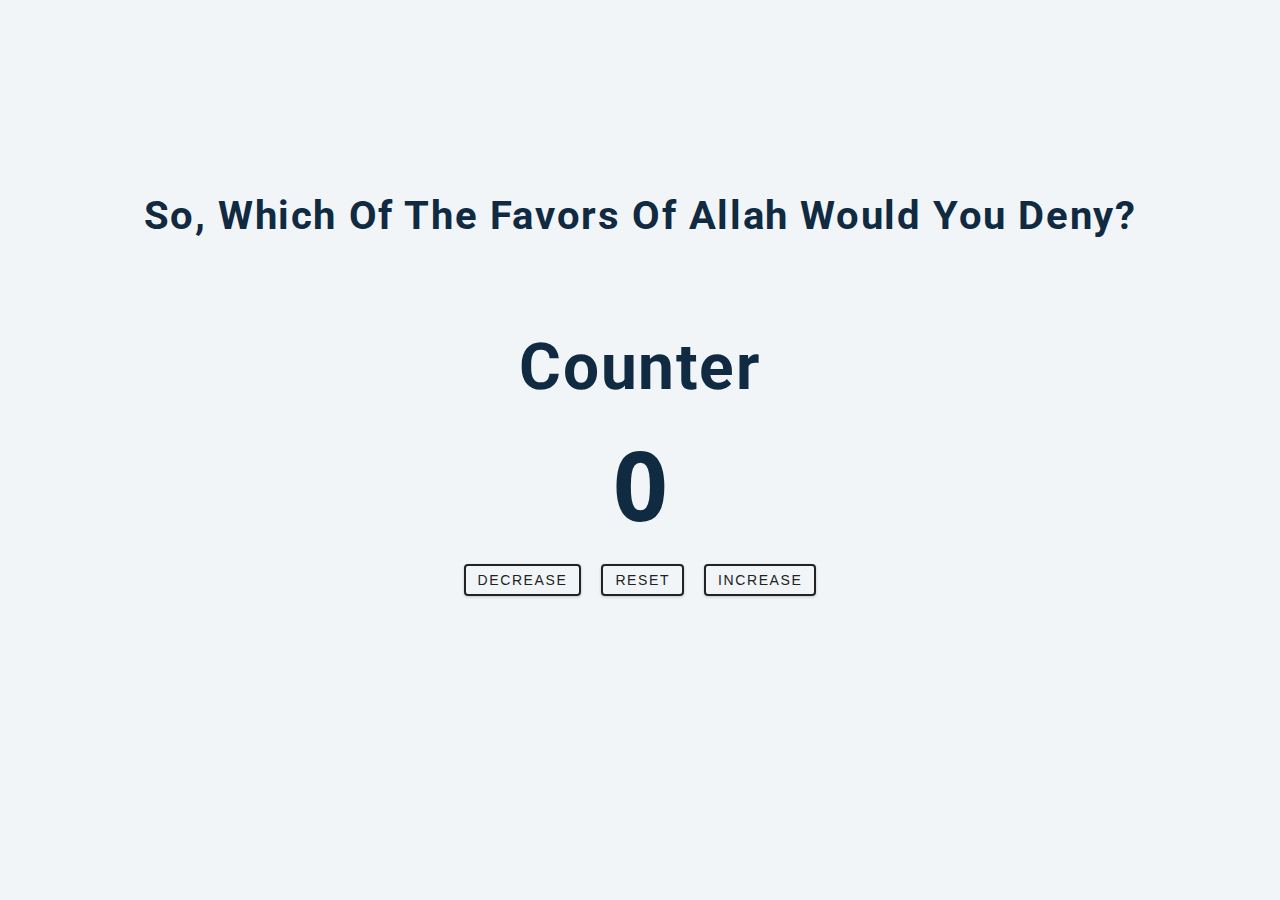
==== 2-counter/index.html @ 1a4a2b7a "Counter" ====
<!DOCTYPE html>
<html lang="en">
  <head>
    <meta charset="UTF-8" />
    <meta name="viewport" content="width=device-width, initial-scale=1.0" />
    <title>Counter</title>

    <!-- styles -->
    <link rel="stylesheet" href="styles.css" />
  </head>
  <body>
    <main>
       <div style="margin-bottom: 100px;" class="container">
         <h2 style="margin-bottom: 100px;">So, which of the favors of Allah would you deny?</h2>
         <h1>
           counter
         </h1>
         <span id="value">0</span>
         <div class="button-container">
           <button class="btn decrease">decrease</button>
           <button class="btn reset">reset</button>
           <button class="btn increase">increase</button>
         </div>
       </div>
    </main>
    <!-- javascript -->
    <script src="app.js"></script>
  </body>
</html>
---- 2-counter/styles.css ----
/*
=============== 
Fonts
===============
*/
@import url("https://fonts.googleapis.com/css?family=Open+Sans|Roboto:400,700&display=swap");

/*
=============== 
Variables
===============
*/

:root {
  /* dark shades of primary color*/
  --clr-primary-1: hsl(205, 86%, 17%);
  --clr-primary-2: hsl(205, 77%, 27%);
  --clr-primary-3: hsl(205, 72%, 37%);
  --clr-primary-4: hsl(205, 63%, 48%);
  /* primary/main color */
  --clr-primary-5: hsl(205, 78%, 60%);
  /* lighter shades of primary color */
  --clr-primary-6: hsl(205, 89%, 70%);
  --clr-primary-7: hsl(205, 90%, 76%);
  --clr-primary-8: hsl(205, 86%, 81%);
  --clr-primary-9: hsl(205, 90%, 88%);
  --clr-primary-10: hsl(205, 100%, 96%);
  /* darkest grey - used for headings */
  --clr-grey-1: hsl(209, 61%, 16%);
  --clr-grey-2: hsl(211, 39%, 23%);
  --clr-grey-3: hsl(209, 34%, 30%);
  --clr-grey-4: hsl(209, 28%, 39%);
  /* grey used for paragraphs */
  --clr-grey-5: hsl(210, 22%, 49%);
  --clr-grey-6: hsl(209, 23%, 60%);
  --clr-grey-7: hsl(211, 27%, 70%);
  --clr-grey-8: hsl(210, 31%, 80%);
  --clr-grey-9: hsl(212, 33%, 89%);
  --clr-grey-10: hsl(210, 36%, 96%);
  --clr-white: #fff;
  --clr-red-dark: hsl(360, 67%, 44%);
  --clr-red-light: hsl(360, 71%, 66%);
  --clr-green-dark: hsl(125, 67%, 44%);
  --clr-green-light: hsl(125, 71%, 66%);
  --clr-black: #222;
  --ff-primary: "Roboto", sans-serif;
  --ff-secondary: "Open Sans", sans-serif;
  --transition: all 0.3s linear;
  --spacing: 0.1rem;
  --radius: 0.25rem;
  --light-shadow: 0 5px 15px rgba(0, 0, 0, 0.1);
  --dark-shadow: 0 5px 15px rgba(0, 0, 0, 0.2);
  --max-width: 1170px;
  --fixed-width: 620px;
}
/*
=============== 
Global Styles
===============
*/

*,
::after,
::before {
  margin: 0;
  padding: 0;
  box-sizing: border-box;
}
body {
  font-family: var(--ff-secondary);
  background: var(--clr-grey-10);
  color: var(--clr-grey-1);
  line-height: 1.5;
  font-size: 0.875rem;
}
ul {
  list-style-type: none;
}
a {
  text-decoration: none;
}
h1,
h2,
h3,
h4 {
  letter-spacing: var(--spacing);
  text-transform: capitalize;
  line-height: 1.25;
  margin-bottom: 0.75rem;
  font-family: var(--ff-primary);
}
h1 {
  font-size: 3rem;
}
h2 {
  font-size: 2rem;
}
h3 {
  font-size: 1.25rem;
}
h4 {
  font-size: 0.875rem;
}
p {
  margin-bottom: 1.25rem;
  color: var(--clr-grey-5);
}
@media screen and (min-width: 800px) {
  h1 {
    font-size: 4rem;
  }
  h2 {
    font-size: 2.5rem;
  }
  h3 {
    font-size: 1.75rem;
  }
  h4 {
    font-size: 1rem;
  }
  body {
    font-size: 1rem;
  }
  h1,
  h2,
  h3,
  h4 {
    line-height: 1;
  }
}
/*  global classes */

/* section */
.section {
  padding: 5rem 0;
}

.section-center {
  width: 90vw;
  margin: 0 auto;
  max-width: 1170px;
}
@media screen and (min-width: 992px) {
  .section-center {
    width: 95vw;
  }
}
main {
  min-height: 100vh;
  display: grid;
  place-items: center;
}

/*
=============== 
Counter
===============
*/

main {
  min-height: 100vh;
  display: grid;
  place-items: center;
}
.container {
  text-align: center;
}
#value {
  font-size: 6rem;
  font-weight: bold;
}
.btn {
  text-transform: uppercase;
  background: transparent;
  color: var(--clr-black);
  padding: 0.375rem 0.75rem;
  letter-spacing: var(--spacing);
  display: inline-block;
  transition: var(--transition);
  font-size: 0.875rem;
  border: 2px solid var(--clr-black);
  cursor: pointer;
  box-shadow: 0 1px 3px rgba(0, 0, 0, 0.2);
  border-radius: var(--radius);
  margin: 0.5rem;
}
.btn:hover {
  color: var(--clr-white);
  background: var(--clr-black);
}
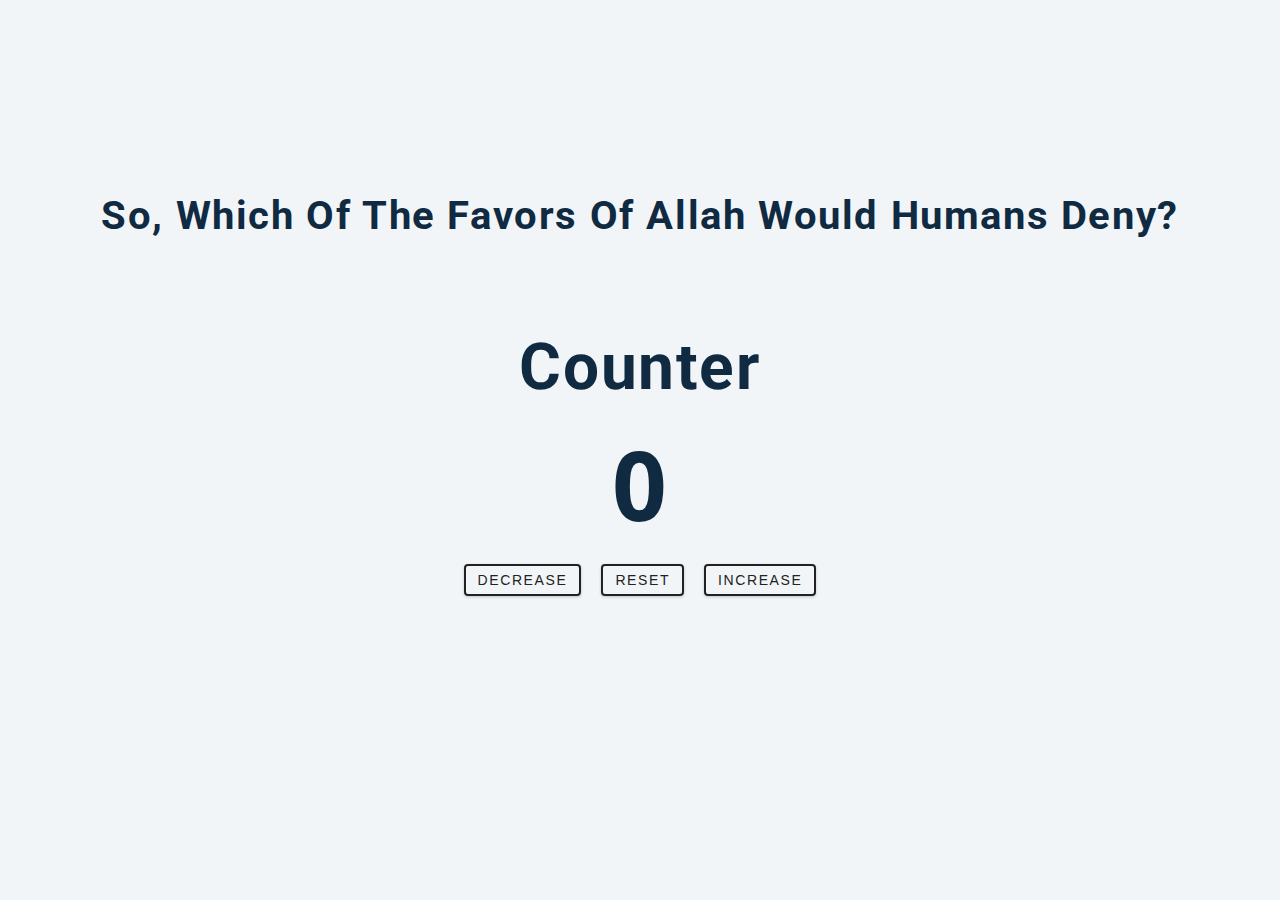
==== commit 42d9c9ba: "Counter Project using JavaScript!" ====
--- a/2-counter/index.html
+++ b/2-counter/index.html
@@ -11,7 +11,7 @@
   <body>
     <main>
        <div style="margin-bottom: 100px;" class="container">
-         <h2 style="margin-bottom: 100px;">So, which of the favors of Allah would you deny?</h2>
+         <h2 style="margin-bottom: 100px;">So, which of the favors of Allah would humans deny?</h2>
          <h1>
            counter
          </h1>
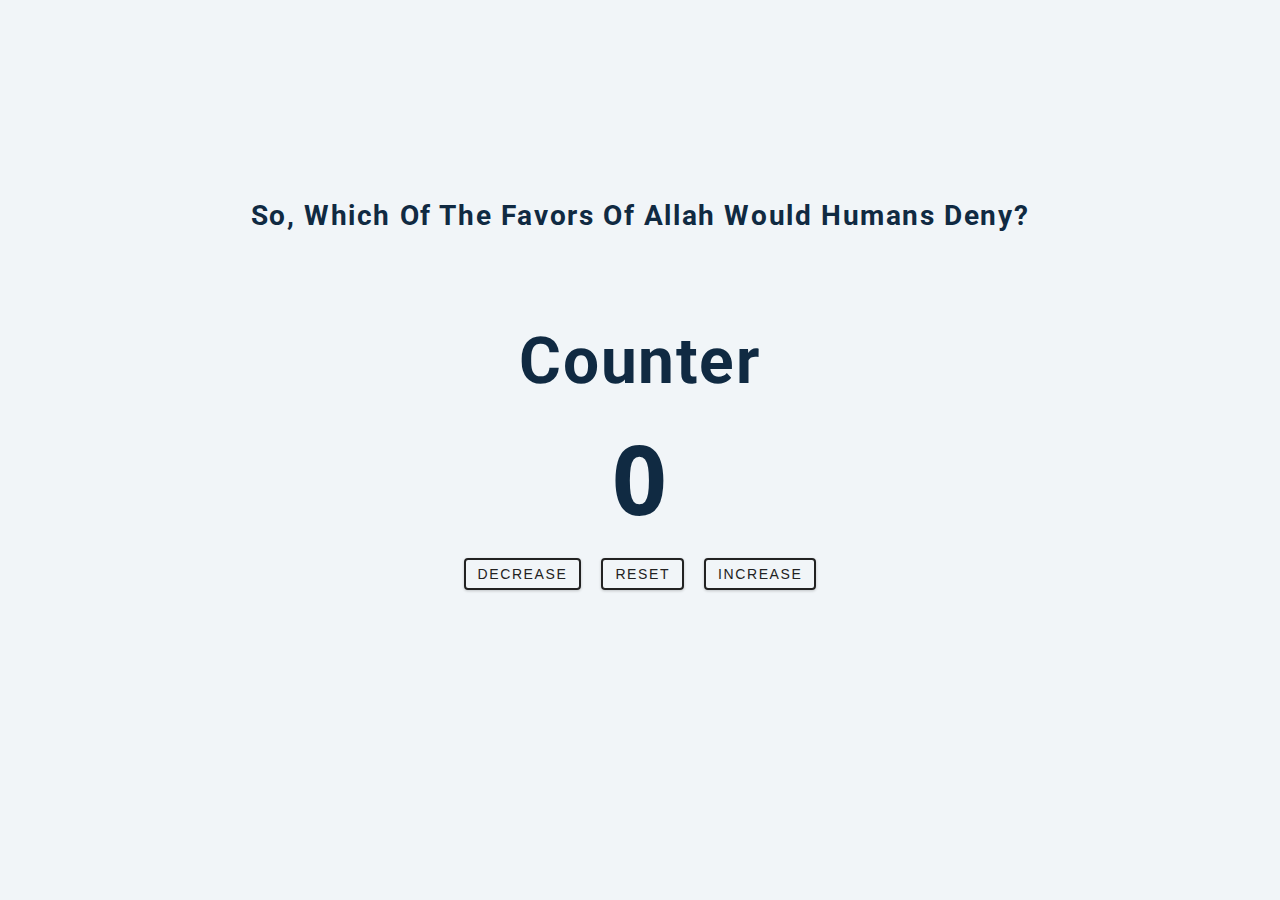
==== commit f9ee76fa: "Counter Project using JavaScript!" ====
--- a/2-counter/index.html
+++ b/2-counter/index.html
@@ -11,7 +11,7 @@
   <body>
     <main>
        <div style="margin-bottom: 100px;" class="container">
-         <h2 style="margin-bottom: 100px;">So, which of the favors of Allah would humans deny?</h2>
+         <h3 style="margin-bottom: 100px;">So, which of the favors of Allah would humans deny?</h3>
          <h1>
            counter
          </h1>
